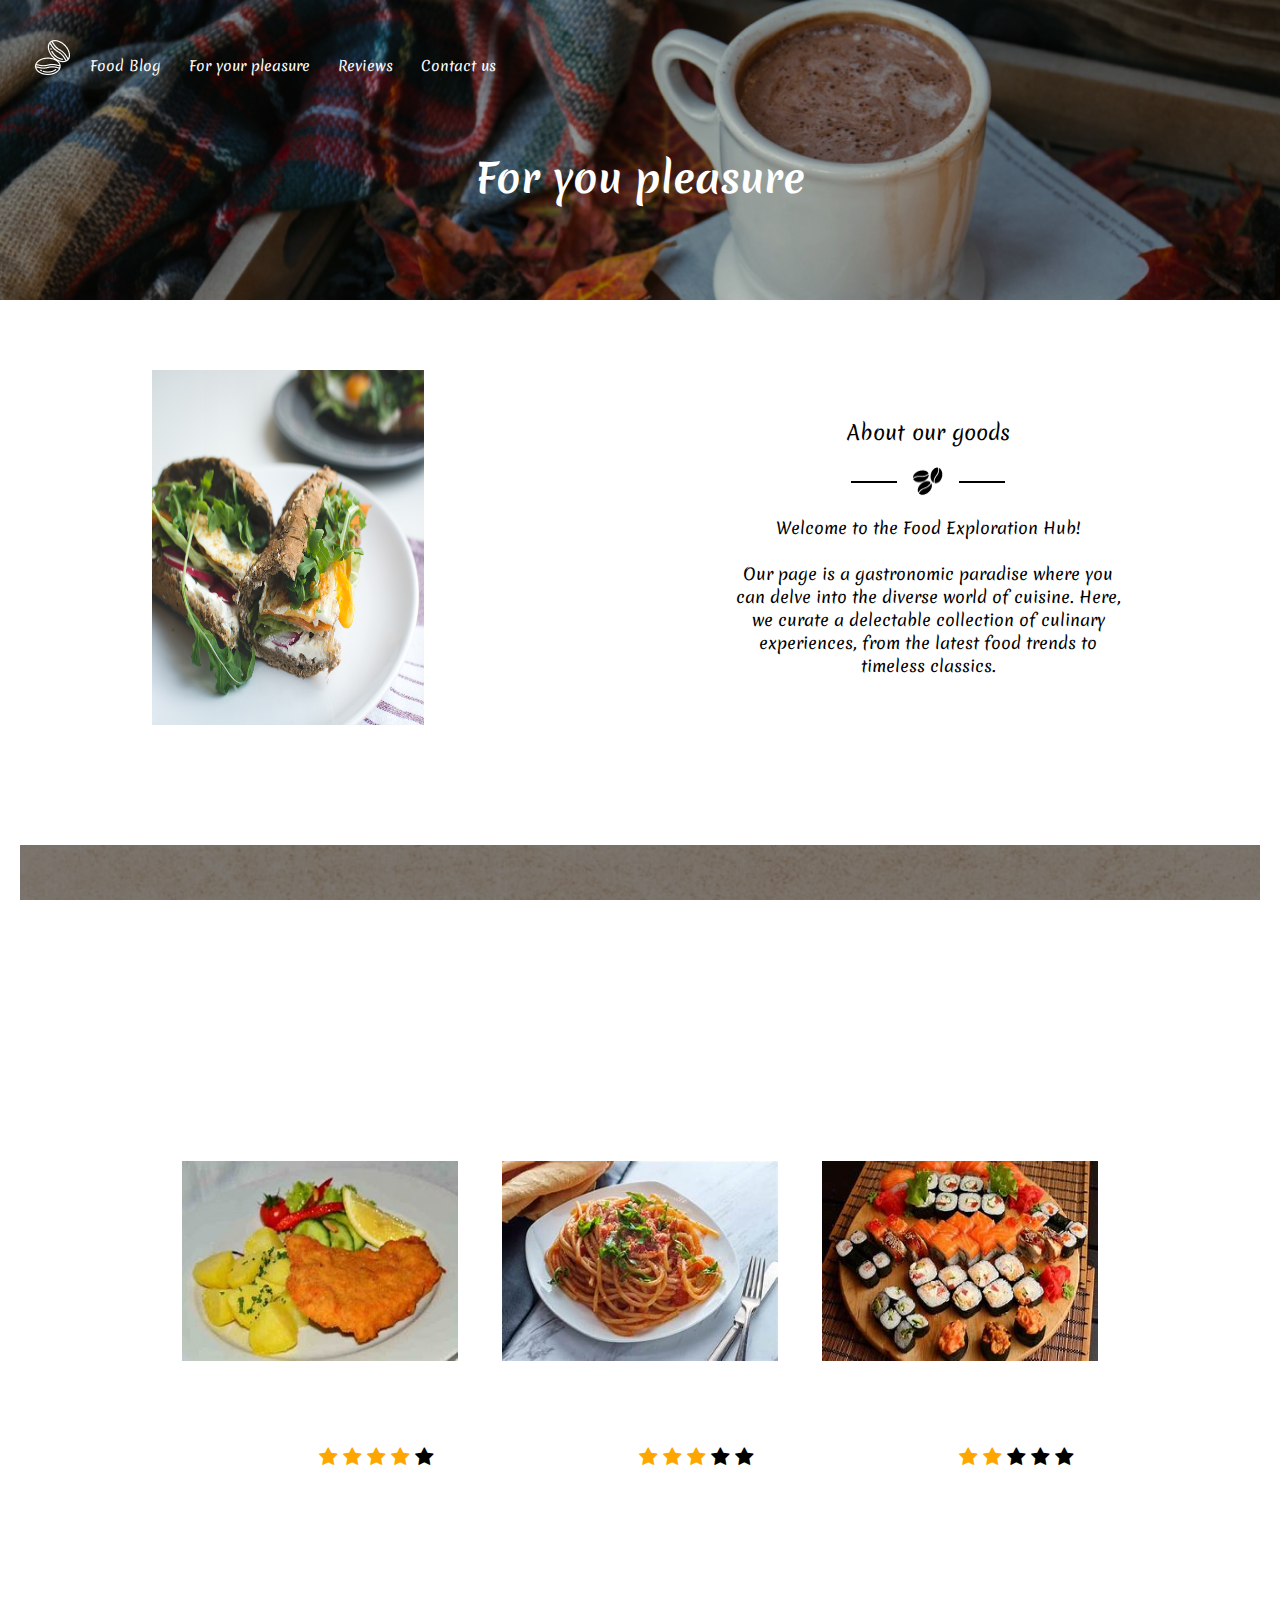
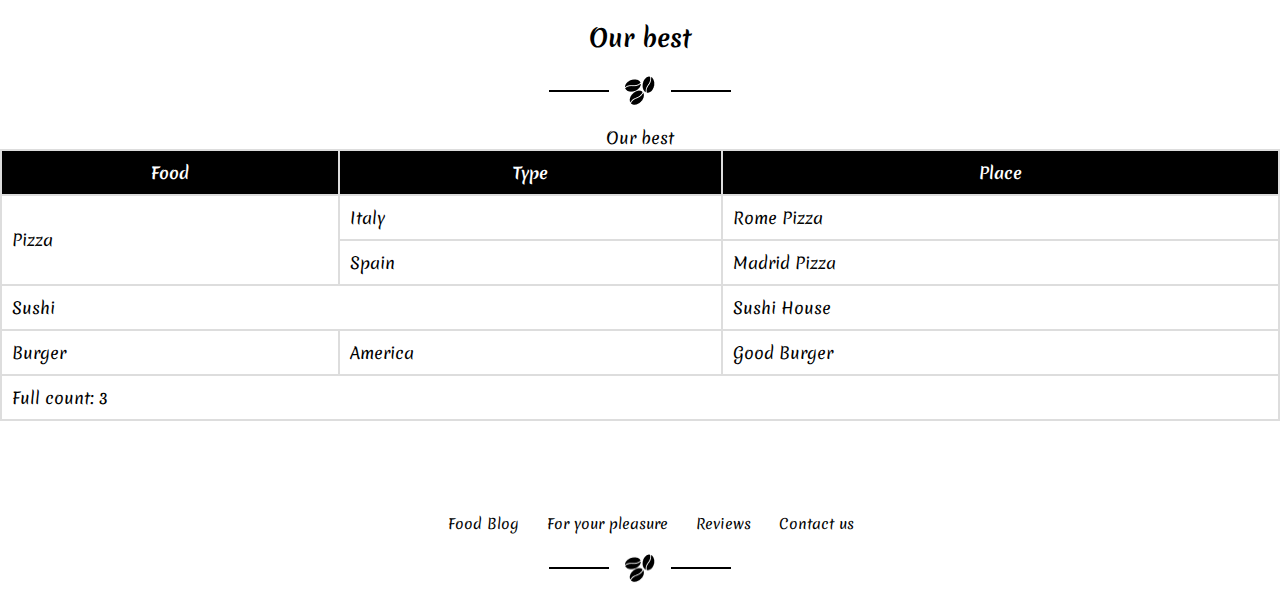
==== article1.html @ 860e97ea "Food blog after 4 sections" ====
<!DOCTYPE html>
<html lang="en">
    <head>
        <meta charset="UTF-8">
        <meta http-equiv="X-UA-Compatible" content="IE=edge">
        <meta name="viewport" content="width=device-width, initial-scale=1.0">
        <title>For your pleasure</title>
        <link rel="stylesheet" href="https://cdnjs.cloudflare.com/ajax/libs/font-awesome/4.7.0/css/font-awesome.min.css">
        <link href="https://fonts.googleapis.com/css2?family=Merienda:wght@400;700&display=swap" rel="stylesheet">
        <link rel="stylesheet" href="./screenStyle.css">
        <link rel="stylesheet" href="./public/css/printStyle.css"  media="print">
    </head>
    <body>
        <header class="pleasure_header">
            <div class="container">
                <nav class="header_menu">
                    <img src="./fig/img/main_page/coffee_beans.png" alt="Beans" class="beans_light">
                    <ul class="menu">
                        <li class="menu_item"><a href="./index.html" class="menu_link">Food Blog</a></li>
                        <li class="menu_item"><a href="./article1.html" class="menu_link">For your pleasure</a></li>
                        <li class="menu_item"><a href="./article2.html" class="menu_link">Reviews</a></li>
                        <li class="menu_item"><a href="./article3.html" class="menu_link">Contact us</a></li>
                        <li class="menu_item none"><a href="" class="menu_link">Log in</a></li>
                    </ul>
                </nav>
                <!-- Menu Burger -->
                <div class="hamburger-menu">
                    <input id="menu__toggle" type="checkbox">
                    <label class="menu__btn" for="menu__toggle">
                        <span></span>
                    </label>
                    <ul class="menu__box">
                        <li class="menu_item"><a href="./index.html" class="menu_link">Food Blog</a></li>
                        <li class="menu_item"><a href="./article1.html" class="menu_link">For your pleasure</a></li>
                        <li class="menu_item"><a href="./article2.html" class="menu_link">Reviews</a></li>
                        <li class="menu_item"><a href="./article3.html" class="menu_link">Contact us</a></li>
                    </ul>
                </div>
            </div>
            <div class="subheader">
                <h1 class="pleasure_topic">For you pleasure</h1>
            </div>
        </header>
        <div>
            <div class="container">
                <main class="about_our_goods">
                    <div class="col">
                        <picture>
                            <source media="(max-width: 1200px)" srcset="./fig/img/for_your_pleasure/coffee.jpg">
                            <source srcset="./fig/img/for_your_pleasure/pleasure_image.jpg">
                            <img src="./fig/img/for_your_pleasure/pleasure_image.jpg" alt="pleasure_image" class="food_pleasure">
                        </picture>
                    </div>
                    <div class="col">
                        <div class="about_goods_topic">About our goods</div>
                        <div class="footer_beans">
                            <span> <img src="./fig/img/main_page/beans_dark.png" alt="Beans Dark" class="beans_dark"></span>
                        </div>
                        <p class="about_goods_decr">
                            Welcome to the Food Exploration Hub!<br> 
                            <br>
                            Our page is a gastronomic paradise where you can delve into the diverse world of cuisine. 
                            Here, we curate a delectable collection of culinary experiences, from the latest food trends to timeless classics.
                        </p>
                    </div>
                </main>
                <section class="our_goods_section">
                    <div class="container">
                        <div class="our_goods_topic">Goods Rating</div>
                        <div class="block">
                            <span><img class="beans_dark" src="./fig/img/main_page/beans_light.png" alt="beans light"></span>
                        </div>
                        <p class="about_goods">
                            Explore mouthwatering reviews and testimonials from fellow food enthusiasts who have ventured to savor remarkable dishes from various cultures. 
                            Our top picks and dish rankings from around the world will guide you on a flavorful journey across continents.<br>
                        </p>
                    </div>
                    <div class="goods_store">
                        <div class="food_item">
                            <img class="food_item_img" src="./fig/img/for_your_pleasure/razen.jfif" alt="">
                            <h3 class="food_item_name">Rezen'</h3>
                            <p class="food_item_text">Good food in Slovakia</p>
                            <div class="rating">
                                <span class="heading">User Rating</span>
                                <span class="fa fa-star checked"></span>
                                <span class="fa fa-star checked"></span>
                                <span class="fa fa-star checked"></span>
                                <span class="fa fa-star checked"></span>
                                <span class="fa fa-star"></span>
                            </div>
                        </div>
                        <div class="food_item">
                            <img class="food_item_img" src="./fig/img/for_your_pleasure/pasta.jfif" alt="">
                            <h3 class="food_item_name">Pasta</h3>
                            <p class="food_item_text">Good food in Italy</p>
                            <div class="rating">
                                <span class="heading">User Rating</span>
                                <span class="fa fa-star checked"></span>
                                <span class="fa fa-star checked"></span>
                                <span class="fa fa-star checked"></span>
                                <span class="fa fa-star"></span>
                                <span class="fa fa-star"></span>
                            </div>
                        </div>
                        <div class="food_item">
                            <img class="food_item_img" src="./fig/img/for_your_pleasure/sushi.jfif" alt="">
                            <h3 class="food_item_name">Sushi</h3>
                            <p class="food_item_text">Good food in Japan</p>
                            <div class="rating">
                                <span class="heading">User Rating</span>
                                <span class="fa fa-star checked"></span>
                                <span class="fa fa-star checked"></span>
                                <span class="fa fa-star"></span>
                                <span class="fa fa-star"></span>
                                <span class="fa fa-star"></span>
                            </div>
                        </div>
                    </div>
                </section>
                <section>
                    <h2 class="about_us_topic">Our best</h2>
                    <div class="block_dark">
                        <span><img class="beans_dark" src="./fig/img/main_page/beans_dark.png" alt="beans dark"></span>
                    </div>
                    <table>
                        <caption>Our best</caption>
                        <thead>
                            <tr>
                                <th>Food</th>
                                <th>Type</th>
                                <th>Place</th>
                            </tr>
                        </thead>
                        <tbody>
                            <tr>
                                <td rowspan="2">Pizza</td>
                                <td>Italy</td>
                                <td>Rome Pizza</td>
                            </tr>
                            <tr>
                                <td>Spain</td>
                                <td>Madrid Pizza</td>
                            </tr>
                            <tr>
                                <td colspan="2">Sushi</td>
                                <td>Sushi House</td>
                            </tr>
                            <tr>
                                <td>Burger</td>
                                <td>America</td>
                                <td>Good Burger</td>
                            </tr>
                        </tbody>
                        <tfoot>
                            <tr>
                                <td colspan="3">Full count: 3</td>
                            </tr>
                        </tfoot>
                    </table>
                </section>
            </div>
        </div>
        <footer>
            <div class="container">
                <ol class="menu_footer">
                    <li class="menu_item"><a href="./index.html" class="menu_link">Food Blog</a></li>
                    <li class="menu_item"><a href="./article1.html" class="menu_link">For your pleasure</a></li>
                    <li class="menu_item"><a href="./article2.html" class="menu_link">Reviews</a></li>
                    <li class="menu_item"><a href="./article3.html" class="menu_link">Contact us</a></li>
                </ol>
                <div class="footer_beans">
                    <span> <img src="./fig/img/main_page/beans_dark.png" alt="Beans Dark" class="beans_dark"></span>
                </div>
            </div>
        </footer>
    </body>
</html>
---- screenStyle.css ----
/* All BASIC CSS PROPS */
*{
    box-sizing: border-box;
    text-decoration: none;
    font-family: 'Merienda', sans-serif;
    margin: 0;
    padding: 0;
/* Header section */
}
html
body{
    text-rendering: optimizeLegibility;
    overflow-x: hidden;
}
.clearfix {zoom: 1;}
.clearfix:after {
    content: '.';
    clear: both;
    display: block;
    height: 0;
    visibility: hidden;
}   

header {
    background: linear-gradient(rgba(0, 0, 0, 0.75), rgba(0, 0, 0, 0.75)), url("./fig/img/main_page/main_picture.png") center center/cover no-repeat;
    height: 100vh;
    width: auto;
    background-attachment: fixed;
}
button {
    display: block;
    width: 120px;
    height: 30px;
    border: 1px solid #FFFFFF;
    box-sizing: border-box;
    border-radius: 3px;
    margin: 0 auto;
    margin-top: 27px;
}
.hamburger-menu{
    display: none;
}

.none {
    display: none;
}
.menu {
    display: flex;
    justify-content: flex-start;
    padding: 13px 70px;
    list-style-type: none;
    margin-left: 20px;
}
.menu .menu_link {
    color: #ffff;
    font-style: normal;
    font-weight: normal;
    font-size: 14px;
    line-height: 20px;
    text-decoration: none;
}
.menu .menu_item{
    padding-right: 28px;
    margin-top: 40px;
}
.menu .menu_item:last-child {
    margin-left: auto;
}
.menu_footer {
    display: flex;
    justify-content: center;
    align-items: center;
    margin-top: 50px;
    margin-left: 50px;
    list-style-type: none;
}
.menu_footer .menu_link{
    color: #000;
    font-style: normal;
    font-weight: normal;
    font-size: 14px;
    line-height: 20px;
    text-decoration: none;
    padding-right: 28px;
}
.menu_footer .menu_item {
    margin-top: 40px;
}
.beans_light {
    position: absolute;
    margin-top: 40px;
    padding-left: 35px;
}
/* Css for devider with image */
.beans {
    display: block;
    overflow: hidden;
    margin: 21px auto;
}
.block {
    overflow: hidden;
    text-align: center;
    font-size: 5px;
}
.block span {
    display: inline-block;
    vertical-align: middle;
}
.block:before, .block:after {
    content: "";
    display: inline-block;
    vertical-align: middle;
    width: 60px;
    height: 2px;
    background-color: white;
    position: relative;
}
.block:before {
    margin-left: -100%;
    left: -14px;
}
.block:after {
    margin-right: -100%;
    right: -14px;
}
.block_dark {
    overflow: hidden;
    text-align: center;
    font-size: 5px;
}
.block_dark span {
    display: inline-block;
    vertical-align: middle;
}
.block_dark:before, .block_dark::after {
    content: "";
    display: inline-block;
    vertical-align: middle;
    width: 60px;
    height: 2px;
    background-color: black;
    position: relative;
}
.block_dark:before {
    margin-left: -100%;
    left: -14px;
}
.block_dark::after {
    margin-right: -100%;
    right: -14px;
}
.footer_beans{
    overflow: hidden;
    text-align: center;
    font-size: 5px;
}
.footer_beans span {
    display: inline-block;
    vertical-align: middle;
}
.footer_beans:before, .footer_beans::after {
    content: "";
    display: inline-block;
    vertical-align: middle;
    width: 60px;
    height: 2px;
    background-color: black;
    position: relative;
}
.footer_beans:before {
    margin-left: -100%;
    left: -14px;
}
.footer_beans::after {
    margin-right: -100%;
    right: -14px;
}
/* Main page CSS */
.about_food {
    font-style: normal;
    font-weight: bold;
    font-size: 40px;
    line-height: 58px;
    color: #FFFFFF;
    text-align: center;
    margin-top: 111px;
}
.subheader_text {
    font-style: normal;
    font-weight: bold;
    font-size: 24px;
    line-height: 35px;
    color: #FFFFFF;
    text-align: center;
    margin-top: 35.27px;
}
.subheader_question {
    font-style: normal;
    font-weight: bold;
    font-size: 24px;
    line-height: 35px;
    color: #FFFFFF;
    text-shadow: 0px 4px 4px rgba(0, 0, 0, 0.25);
    text-align: center;
    margin-top: 20px;
}
.about_us{
    /* margin-bottom: 20px; */
    padding: 20px;
    background: url("./fig/img/main_page/Mask_Group.png") center center/cover no-repeat;
}
.about_us_topic{
    font-style: normal;
    font-weight: bold;
    font-size: 24px;
    line-height: 35px;
    text-align: center;
    color: #000000;
    margin-top: 80px;
}
.contacts_info {
    display: flex;
    flex-direction: column;
    justify-content: center;
    align-items: center;
    padding-bottom: 30px;
}
.my_contacts_footer {
    display: flex;
    justify-content: space-evenly;
    align-items: center;
    flex-wrap: wrap;
}
.main_text_wrapper {
    display: flex;
    flex-direction: column;
    justify-content: center;
    align-items: center;
    margin: auto;
    text-align: center;
}
.more{
    text-decoration: none;
    width: 120px;
    height: 30px;
    box-sizing: border-box;
    font-style: normal;
    font-weight: bold;
    font-size: 14px;
    line-height: 20px;
    background-color: Transparent;
    background-repeat: no-repeat;
    cursor:pointer;
    overflow: hidden;
    color: white;
    border: 1px solid #FFFFFF;
    text-align: center;
    text-transform: uppercase;
    letter-spacing: 1.3px;
    background: none;
    border-radius: 1000px;
    box-shadow: 12px 12px 24px rgba(136, 136, 136, 0.64);
    transition: all 0.3s ease-in-out 0s;
    cursor: pointer;
    position: relative;
    margin-top: 20px;
    text-align: center;
    padding: 0px;
}
.more:focus{
    outline: none;
}
.btn_wrap {
    height: auto;
    display: flex;
    align-items: center;
    justify-content: center;
}
.more::before {
    content: '';
    border-radius: 1000px;
    min-width: calc(300px + 12px);
    min-height: calc(60px + 12px);
    border: 6px solid #ffffff;
    box-shadow: 0 0 60px rgba(255, 255, 255, 0.64);
    position: absolute;
    top: 50%;
    left: 50%;
    transform: translate(-50%, -50%);
    opacity: 0;
    transition: all .3s ease-in-out 0s;
}
.more:hover, .more:focus {
    color: white;
    transform: translateY(-6px);
    outline: none;
    text-decoration: none;
}
.more:hover::before, .more:focus::before {
    opacity: 1;
    outline: none;
    text-decoration: none;
}
.more::after {
    content: '';
    width: 30px;
    height: 30px;
    border-radius: 100%;
    border: 6px solid #ffffff;
    position: absolute;
    z-index: -1;
    top: 50%;
    left: 50%;
    transform: translate(-50%, -50%);
    animation: ring 1.5s infinite;
    text-decoration: none;
}
.more:hover::after, .more:focus::after {
    animation: none;
    display: none;
    text-decoration: none;
}
@keyframes ring {
    0% {
        width: 30px;
        height: 30px;
        opacity: 1;
   }
    100% {
        width: 300px;
        height: 300px;
        opacity: 0;
   }
}
.footer_contacts{
    mix-blend-mode: multiply;
    width: 150px;
}
.about_us_text{
    width: 589px;
    height: 223px;
    font-family: Merienda;
    font-style: normal;
    font-weight: normal;
    font-size: 14px;
    line-height: 20px;
    color: #000000;
    margin: 40.7px auto;
    text-align: center;
}
.all_rights_text {
    font-size: 18px;
    text-align: center;
    margin-top: 5px;
}
.svg_icon {
    position: absolute;
    margin-top: 40px;
    padding-left: 35px;
}
/* Table */
table {
    width: 100%;
    border-collapse: collapse;
}
th, td {
    padding: 10px;
    text-align: left;
    border: 2px solid #ddd;
}
th {
    background-color: #000000;
    color: white;
    text-align: center;
}
/* For your pleasure page CSS */
.pleasure_header{
    position: relative;
    background: url("./fig/img/for_your_pleasure/for_your_pleasure_main.png") center center/cover no-repeat;
    height: 300px;
}
.pleasure_topic{
    font-style: normal;
    font-weight: bold;
    font-size: 40px;
    line-height: 58px;
    color: #FFFFFF;
    text-align: center;
    margin-top: 60px;
}
.food_pleasure{
    width: 272px;
    height: 355px;
    display: block;
    margin: 70px auto;
}
.pleasure_text{
    display: block;
    width: 346px;
    height: 232px;
    font-style: normal;
    font-weight: normal;
    font-size: 14px;
    line-height: 20px;
    text-align: center;
    color: #000000;
    margin: 0 auto;
}
.about_goods {
    width: 589px;
    font-family: Merienda;
    font-style: normal;
    font-weight: normal;
    font-size: 14px;
    line-height: 20px;
    color: white;
    margin: 20px auto;
    text-align: center;
}
.about_our_goods {
    display: flex;
    justify-content: space-evenly;
    align-items: start;
    flex-wrap: wrap;
    margin-bottom: 50px;
}
.col {
    width: auto;
    display: flex;
    flex-direction: column;
    justify-content: center;
    align-items: center;
    margin: auto;
    /* margin-right: 15px; */
}
.about_goods_topic {
    text-align: center;
    font-size: 20px 
}
.about_goods_decr{
    max-width: 400px;
    text-align: center;
}
.goods_store {
    display: flex;
    justify-content: center;
    align-items: center;
    flex-wrap: wrap;
    margin: 30px;
}
.food_item {
    text-align: center;
    margin: 10px;
    max-width: 300px;
    border: 2px solid white;
    padding: 10px;
    border-radius: 9px;
}
.food_item_name {
    color: white;
    margin-top: 10px;
}
.food_item_text {
    margin: 10px;
    color: white;
}
.heading {
    font-size: 15px;
    margin-right: 20px;
    color: white;
}
.fa {
    font-size: 20px;
}
/* 
.section-form {
    display: flex;
    justify-content: center;
    flex-direction: column;
    flex-wrap: wrap;
    width: 100%;
} */
/* .row {
    display: flex;
    flex-direction: row;
    align-items: start;
    justify-content: space-between;
    margin-right: -15px;
    margin-left: -15px;
} */

.column {
    display: flex;
    flex-direction: column;
    justify-content: space-between;
    margin-right: -15px;
    margin-left: -15px;
}
.fa:hover {
    color: orange;
    font-size: 25px;
}
.checked {
    color: orange;
}
.food_item_img {
    width: 100%;
    height: 200px;
}
.our_goods_section {
    position: relative;
    background: linear-gradient(rgba(0, 0, 0, 0.5), rgba(0, 0, 0, 0.5)), url("./fig/img/main_page/Mask_Group.png") center center/cover no-repeat;
    background-attachment: fixed;
    margin: 20px;
    padding: 20px;
}
.our_goods_topic {
    font-style: normal;
    font-weight: bold;
    font-size: 24px;
    line-height: 35px;
    text-align: center;
    color: white;
    padding-top: 40px;
}
.beans_dark{
    display: block;
    width: 29.3px;
    height: 29.3px;
    margin: 20px auto;
}
.cart_of_reviews_all{
    display: flex;
    flex-wrap: wrap;
    justify-content: space-evenly;
    align-items: center;
    margin: auto;
    max-width: 850px;
}
/* Reviews page CSS */
.Searching {
    margin-top: 65px;
}
.search_content{
    display: flex;
    justify-content: space-evenly;
    align-items: center;
    flex-wrap: wrap;
}
.filter_content{
    display: flex;
    flex-wrap: wrap;
}
.our_reviews {
    position: relative;
    background: linear-gradient(rgba(0, 0, 0, 0.7), rgba(0, 0, 0, 0.7)), url("./fig/img/reviews_page/main_picture.jpg") center center/cover no-repeat;
    background-attachment: fixed;
    height: 400px;
}
.seaching{
    height: 300px;
}
.search_form{
    font-style: normal;
    font-weight: normal;
    font-size: 14px;
    line-height: 20px;
    text-align: center;
    color: rgba(0, 0, 0, 0.5);
}
.filter_buttons {
    display: flex;
    justify-content: center;
    align-items: center;
    flex-wrap: wrap;
}
#searchBar {
    width: 100%;
    margin-left: 15px;
    height: 32px;
    border-radius: 3px;
    border: 1px solid black;
    padding: 5px 10px;
    font-size: 12px;
}
#searchWrapper {
    position: relative;
}
#searchWrapper::after {
    content: '';
    position: absolute;
    top: 7px;
    right: 15px;
}
.button_filter_reviews{
    width: 75px;
    height: 30px;
    margin: 10px 10px ;
    font-style: normal;
    font-weight: normal;
    font-size: 12px;
    line-height: 17px;
    color: #000000;
    background: rgb(255, 255, 255);
    cursor: pointer;
    display: block;
    border-radius: 20%;
    border-color: black;
    box-shadow: 1px 0px 36px 0px rgba(0, 0, 0, 0.08);
    transition: all 0.4s cubic-bezier(0.215, 0.61, 0.355, 1) 0s;
}
.button_filter_reviews:hover {
    color: white;
    background-color: black;
    width: 85px;
    height: 35px;
    border-radius: 20%;
}
[type=search] {
    outline-offset: -2px;
    text-align: center;
}
.text{
    /* margin-left: 150px; */
    margin-top: 3px;
    font-style: normal;
    font-weight: normal;
    font-size: 14px;
    line-height: 20px;
    text-align: center;
    color: #000000;
}
.cart_of_review {
    width: 220px;
    height: 260px;
    box-shadow: 30px 5px 15px #ead0af;
    border-radius: 8px;
    color: #FAEBD7;
    margin-top: 60px;
    cursor: pointer;
}
.person_img {
    max-width: 400px;
    max-height: 120px;
    display: block;
    margin: 20px auto;
    border-radius: 10px;
}
.looking_for{
    text-align: center;
}
h1 {
    color: #eee;
    margin-bottom: 30px;
}
.customer_reviews_topic{
    font-style: normal;
    font-weight: bold;
    font-size: 40px;
    line-height: 58px;
    color: #FFFFFF;
    margin-top: 60px;
    text-align: center;
}
/* Contact US page CSS */
.contact_us{
    position: relative;
    background: url("./fig/img/contact_us/contact_us.png") center center/cover no-repeat;
    height: 300px;
}
.tell_section{
    font-style: normal;
    font-weight: normal;
    font-size: 24px;
    line-height: 35px;
    color: #000000;
    text-align: center;
    margin-top: 60px;
}
.contact-form {
    width: 40%;
    margin: 0 auto;
}
input[type=text], input[type=url], input[type=email], select{
    width: 70%;
    padding: 7px;
    border-radius: 3px;
    background: #FFFFFF;
    border: 1px solid rgba(0, 0, 0, 0.49);
    box-shadow: 4px 4px 20px rgba(0, 0, 0, 0.25);
    margin-top: 27px;
}
input:invalid, textarea:invalid{
    border-color: red;
}
input:valid{
    border: none;
}


textarea {
    width: 350px;
    height: 120px;
    background: #FFFFFF;
    border: 1px solid rgba(0, 0, 0, 0.49);
    box-shadow: 4px 4px 20px rgba(0, 0, 0, 0.25);
    border-radius: 4px;
    display: block;
    margin: 30px auto;
}
*:focus {
    outline: none;
}
label{
    margin-top: 30px;
    font-style: normal;
    font-weight: normal;
    font-size: 18px;
    line-height: 26px;
    color: #000000;
}
.message{
    text-align: center;
    margin-top: 30px;
}
.send_us{
    display: block;
    width: 120px;
    height: 30px;
    background: #FFFFFF;
    border: 1px solid rgba(0, 0, 0, 0.49);
    box-shadow: 4px 4px 20px rgba(0, 0, 0, 0.25);
    border-radius: 4px;
    font-style: normal;
    font-weight: 400;
    font-size: 16px;
    line-height: 17px;
    text-align: center;
}
.send_us:hover{
    background: #000;
    color: whitesmoke;
    transition: all 0.75s ease 0s;
}
.name{
    font-style: normal;
    font-weight: normal;
    font-size: 14px;
    line-height: 20px;
    text-align: center;
    color: #000000;
    margin-top: 14px;
}
.country{
    font-style: normal;
    font-weight: normal;
    font-size: 14px;
    line-height: 20px;
    color: #000000;
    margin-top: 14px;
    margin-right: 25px;
    text-align: end;
}
.final_review{
    font-style: normal;
    font-weight: bold;
    font-size: 18px;
    line-height: 22px;
    color: #000000;
    margin-top: 18px;
    text-align: center;
}

.form_actions {
    display: block;
}



/* Media /////////// */

@media only screen and (max-width: 1082px){
    input[type=text], input[type=url], input[type=email], select {
        width: 200px;
        padding: 7px;
        border-radius: 3px;
        background: #FFFFFF;
        border: 1px solid rgba(0, 0, 0, 0.49);
        box-shadow: 4px 4px 20px rgb(0 0 0 / 25%);
        margin-top: 27px;
    }
}

@media  only screen and (max-width: 991px) {
    .search_content {
        display: flex;
        flex-direction: column;
    }
    p{
        text-align: center;
    }
    [type=search] {
        outline-offset: -5px;
        text-align: center;
    }
    #searchBar {
        width: 300px;
        margin-top: 35px;
    }
    .buttons {
        display: flex;
        justify-content: center;
        align-items: center;
        padding: 0;;
    }
    .text {
        margin-top: 50px;
    }
    .button_filter_reviews {
        width: 75px;
        height: 30px;
        margin-top: 35px;
        font-style: normal;
        font-weight: normal;
        font-size: 12px;
        line-height: 17px;
        color: #000000;
        cursor: pointer;
        margin-right: 10px;
    }
}

@media only screen and (max-width: 918px) {
    input[type=text], input[type=url], input[type=email], select {
        width: 190px;
    }
}
@media only screen and (max-width: 884px) {
    input[type=text], input[type=url], input[type=email], select {
        width: 200px;
        display: block;
        margin: 10px auto;
    }
    label {
        display: block;
        text-align: center;
        margin-top: 30px;
        font-style: normal;
        font-weight: normal;
        font-size: 18px;
        line-height: 26px;
        color: #000000;
    }
    .about_goods {
    width: 400px;
    font-family: Merienda;
    font-style: normal;
    font-weight: normal;
    font-size: 14px;
    line-height: 20px;
    color: white;
    margin: 20px auto;
    text-align: center;
    }
    .header_burger{
        display: none;
    }
}
 @media screen and (max-width: 768px) {
    .about_us_text{
        width: 500px;
    }
    .subheader_text{
        font-size: 21px;
    }
    .subheader_question{
        font-size: 21px;
    }

    textarea {
        width: 250px;
    }
}
@media screen and (max-width: 767px) {

    .menu .menu_link {
        color: #ffff;
        font-style: normal;
        font-weight: normal;
        line-height: 20px;
        text-decoration: none;
    }
    .menu_footer .menu_link {
        color: #000;
        font-style: normal;
        font-weight: normal;
        font-size: 14px;
        line-height: 20px;
        text-decoration: none;
        padding-right: 21px;
    }
    .about_coffee {
        font-size: 24px;
    }
    .menu_footer {
        display: flex;
        justify-content: center;
        align-items: center;
        margin-top: 50px;
        margin-left: 40px;
        list-style-type: none;
    }
    .beans_light_footer {
        position: absolute;
        margin-left: -210px;
        margin-top: 20px;
    }
    .about_our_beans {
        height: 900px;
    }
    .person {
        display: block;
        margin: 30px auto;
    }
    .our_beans{
        margin-top: 30px;
    }
    .about_our_pleasure {
        height: 900px;
    }
    .cart_of_coffee {
        margin-top: 100px;
    }
    
    /* Menu Burger */

    #menu__toggle {
        opacity: 0;
      }
      .menu__btn {
        display: flex;
        align-items: center;
        position: fixed;
        top: 20px;
        left: 20px;
        width: 26px;
        height: 26px;
        cursor: pointer;
        z-index: 3;
      }
      .menu__btn > span,
      .menu__btn > span::before,
      .menu__btn > span::after {
        display: block;
        position: absolute;
        width: 100%;
        height: 2px;
        background-color: white;
      }
      .menu__btn > span::before {
        content: '';
        top: -8px;
      }
      .menu__btn > span::after {
        content: '';
        top: 8px;
      }
      .menu__box {
        display: block;
        position: fixed;
        visibility: hidden;
        top: 0;
        left: -100%;
        width: 184px;
        height: 100%;
        margin: 0;
        padding: 80px 0;
        list-style: none;
        text-align: center;
        box-shadow: 1px 0px 6px rgba(0, 0, 0, .2);
        background-color: #2F4F4F;
        z-index: 2;

      }
      .menu__item {
        display: block;
        padding: 12px 24px;
        color: rgb(255, 255, 255);
        font-family: 'Roboto', sans-serif;
        font-size: 20px;
        font-weight: 600;
        text-decoration: none;
      }
      .menu__item:hover {
        background-color: #CFD8DC;
      }
      #menu__toggle:checked ~ .menu__btn > span {
        transform: rotate(45deg);
      }
      #menu__toggle:checked ~ .menu__btn > span::before {
        top: 0;
        transform: rotate(0);
      }
      #menu__toggle:checked ~ .menu__btn > span::after {
        top: 0;
        transform: rotate(90deg);
      }
      #menu__toggle:checked ~ .menu__box {
        visibility: visible;
        left: 0;
      }
      .header_menu{
          display: none;
      }
      .hamburger-menu{
          display: block;
      }
      a {
        color: white;
        text-decoration: none;
        background-color: transparent;
        margin-top: 50px;
      }
      .menu__box .menu_item{
        margin-top: 20px;
    }
    .menu_link:focus {
        outline: none;
    }
    .menu_link{
        text-decoration: none;
    }
    .about_it_footer .footer_menu{
        display: none;
    }


}
@media screen and (max-width: 721px) {
    input[type=text], input[type=url], input[type=email], select {
        width: 200px;
        display: block;
        margin: 10px auto;
    }
    label {
        display: block;
        text-align: center;
        margin-top: 30px;
        font-style: normal;
        font-weight: normal;
        font-size: 18px;
        line-height: 26px;
        color: #000000;
    }

    .rating {
        width: 250px;
    }
}
@media screen and (max-width: 630px) {
    .about_us_text {
        width: 400px;
    }
    .about_us {
        height: auto;
    }

    .about_goods {
        width: 350px;
        font-family: Merienda;
        font-style: normal;
        font-weight: normal;
        font-size: 14px;
        line-height: 20px;
        color: white;
        margin: 20px auto;
        text-align: center;
    }
    .feedback_message {
        font-style: normal;
        font-weight: normal;
        font-size: 27px;
        line-height: 52px;
        text-align: center;
        color: #000000;
        margin-top: 128px;
    }
    
}
@media screen and (max-width: 539px){
.menu_footer {
    display: flex;
    justify-content: center;
    align-items: center;
    margin-top: 50px;
    margin-left: 35px;
    list-style-type: none;
    }
}

@media screen and (max-width: 534px){
    .menu_footer {
        display: none;
    }
}

@media screen and (max-width: 515px){
    .subheader_text {
        font-size: 18px;
    }
    .subheader_question {
        font-size: 18px;
    }
    .contact-form {
        width: 50%;
        margin: 0 auto;
    }
    .about_goods {
        width: 300px;
        font-family: Merienda;
        font-style: normal;
        font-weight: normal;
        font-size: 12px;
        line-height: 15px;
        color: white;
        margin: 20px auto;
        text-align: center;
    }
} 
@media screen and (max-width: 420px){
    .subheader_text {
        font-size: 15px;
    }
    .subheader_question {
        font-size: 15px;
    }
    .about_us_text {
        width: 300px;
        font-size: small;
        font-weight: 500;
        margin: 10px auto;
    }
    .about_food {
        font-size: 35px;
    }
    
    textarea {
        width: 200px;
    }
    .about_goods {
        display: none;
    }
}
@media screen and (max-width: 370px){
    .subheader_text {
        font-size: 14px;
    }
    .subheader_question {
        font-size: 14px;
    }
    #searchBar {
        width: 250px;
        margin-top: 35px;
    }
    .feedback_message {
        font-style: normal;
        font-weight: normal;
        font-size: 20px;
        line-height: 52px;
        text-align: center;
        color: #000000;
        margin-top: 128px;
    }

    .about_goods {
        display: none;
    }
}

@media screen and (max-width: 330px){
    .about_us_text {
        width: 300px;
        font-size: 11px;
        font-weight: 500;
        margin: 10px auto;
    }
    .about_food {
        font-size: 35px;
    }
    .subheader_text {
        font-size: 18px;
    }
}
---- public/css/printStyle.css ----
body {
    background: none !important;
    box-shadow: none !important;
}

.header, .hamburger-menu, .menu, footer, .menu_footer {
    display: none !important;
}

h1, h2, h3, h4, h5, p, a, span, div,tr,th, td {
    color: black !important;
    font-family: "Times New Roman", serif !important;
}

.pleasure_header, .our_reviews, .contact_us {
    height: 10px !important;
}

section {
    page-break-before: always !important;
}
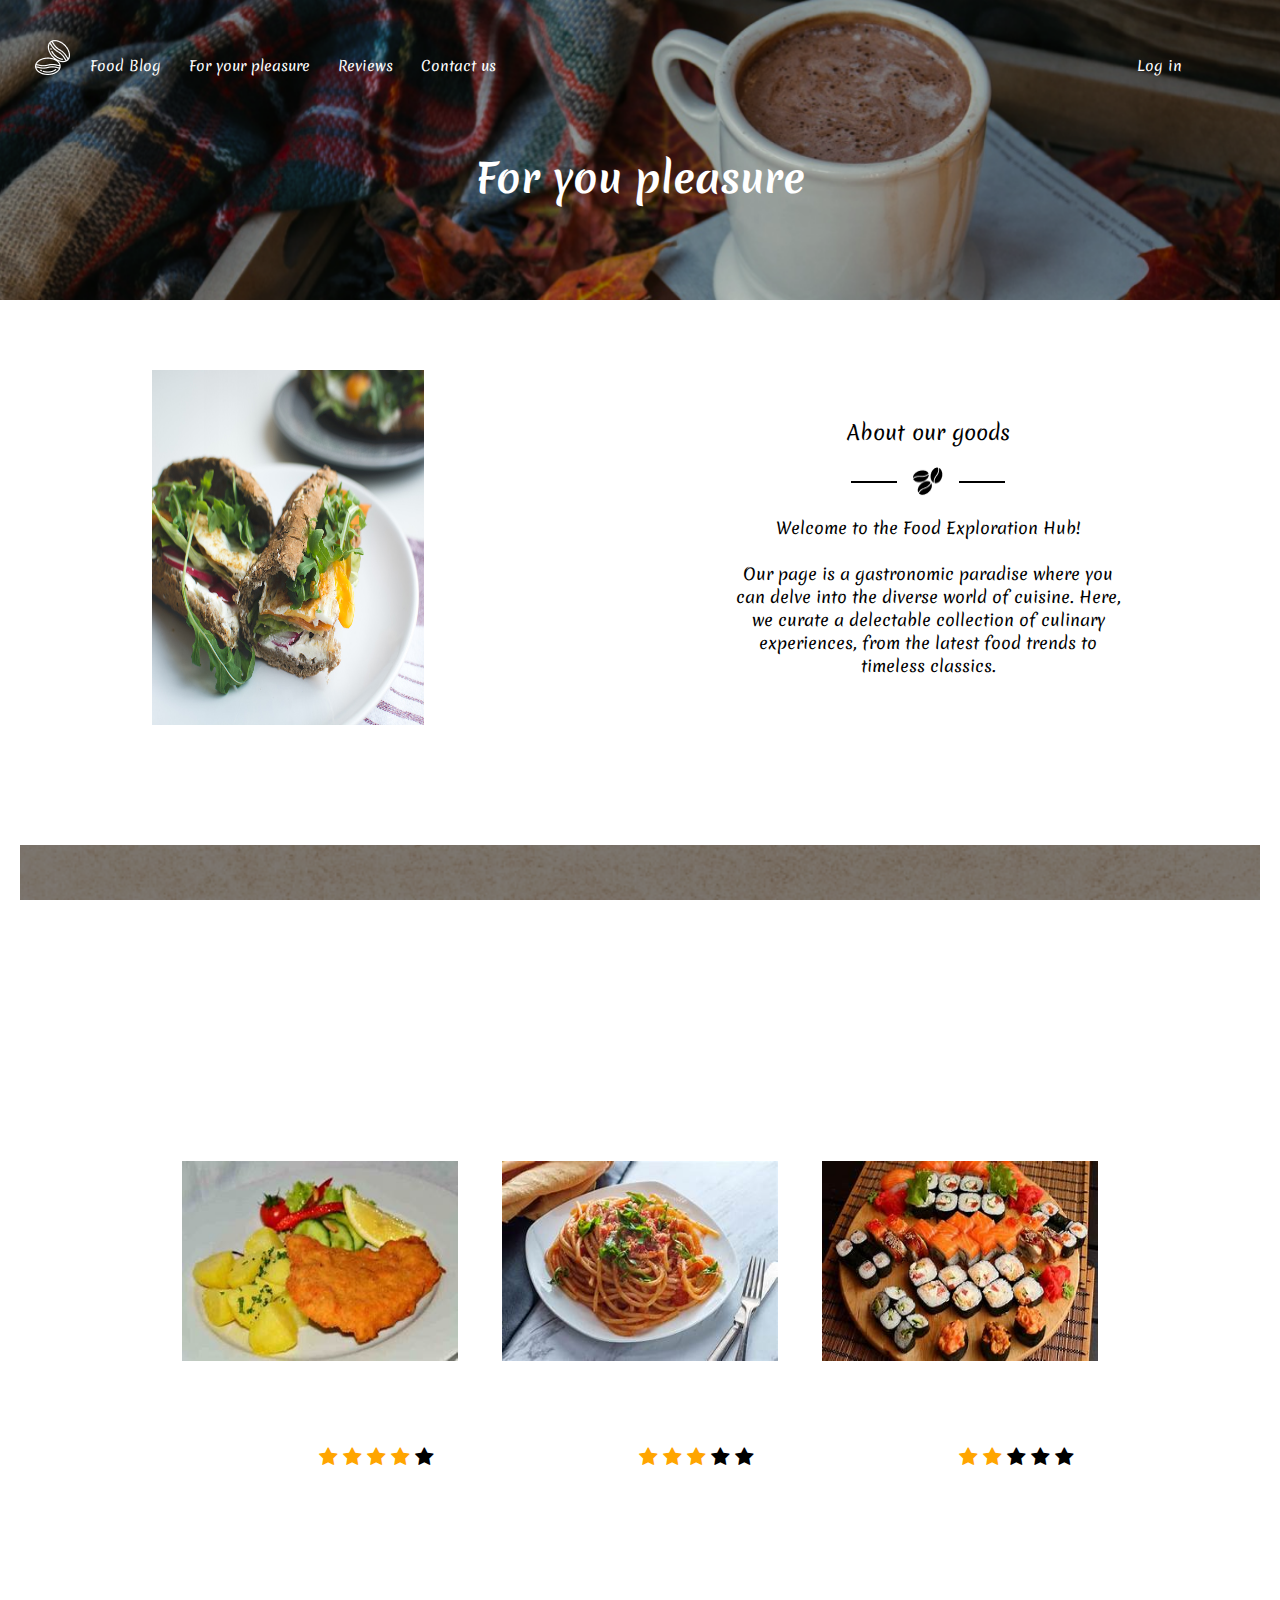
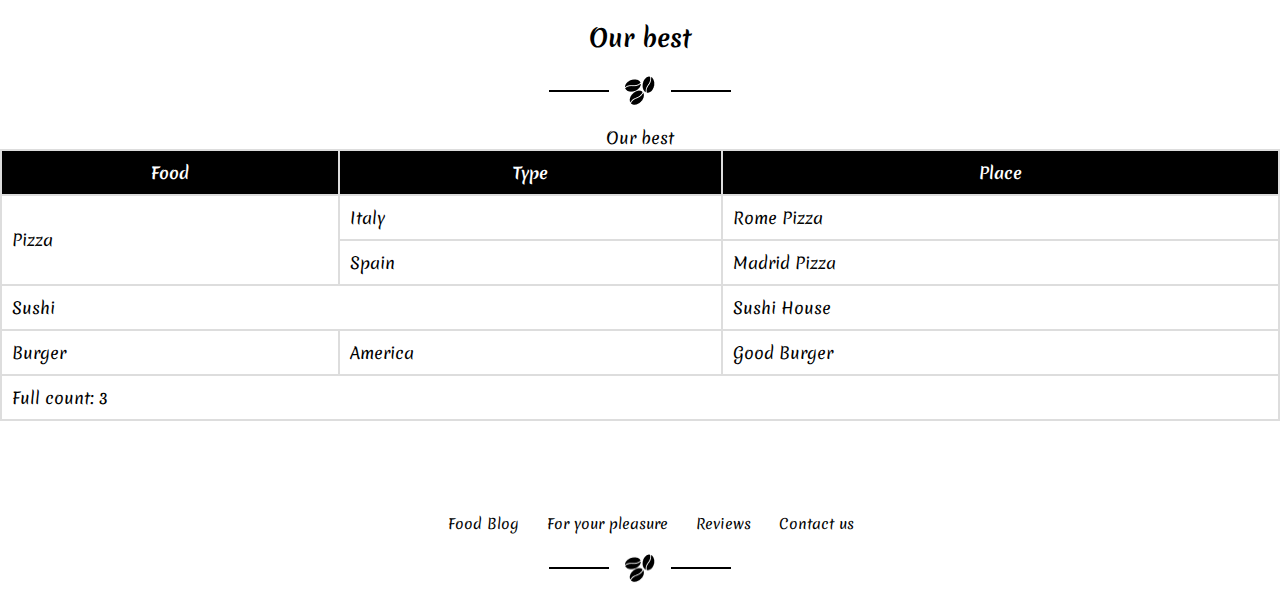
==== commit 1e5bff9e: "3-4 ulohy" ====
--- a/article1.html
+++ b/article1.html
@@ -20,7 +20,7 @@
                         <li class="menu_item"><a href="./article1.html" class="menu_link">For your pleasure</a></li>
                         <li class="menu_item"><a href="./article2.html" class="menu_link">Reviews</a></li>
                         <li class="menu_item"><a href="./article3.html" class="menu_link">Contact us</a></li>
-                        <li class="menu_item none"><a href="" class="menu_link">Log in</a></li>
+                        <li class="menu_item"><a href="" class="menu_link">Log in</a></a></li>
                     </ul>
                 </nav>
                 <!-- Menu Burger -->
@@ -64,7 +64,7 @@
                         </p>
                     </div>
                 </main>
-                <section class="our_goods_section">
+                <aside class="our_goods_section">
                     <div class="container">
                         <div class="our_goods_topic">Goods Rating</div>
                         <div class="block">
@@ -116,7 +116,7 @@
                             </div>
                         </div>
                     </div>
-                </section>
+                </aside>
                 <section>
                     <h2 class="about_us_topic">Our best</h2>
                     <div class="block_dark">
@@ -160,8 +160,8 @@
                 </section>
             </div>
         </div>
-        <footer>
-            <div class="container">
+        <footer class="container">
+            <!-- <div class="container"> -->
                 <ol class="menu_footer">
                     <li class="menu_item"><a href="./index.html" class="menu_link">Food Blog</a></li>
                     <li class="menu_item"><a href="./article1.html" class="menu_link">For your pleasure</a></li>
@@ -171,7 +171,7 @@
                 <div class="footer_beans">
                     <span> <img src="./fig/img/main_page/beans_dark.png" alt="Beans Dark" class="beans_dark"></span>
                 </div>
-            </div>
+            <!-- </div> -->
         </footer>
     </body>
 </html>
--- a/screenStyle.css
+++ b/screenStyle.css
@@ -631,8 +631,8 @@
     color: #000000;
 }
 .cart_of_review {
-    width: 220px;
-    height: 260px;
+    width: 250px;
+    height: 320px;
     box-shadow: 30px 5px 15px #ead0af;
     border-radius: 8px;
     color: #FAEBD7;
@@ -640,7 +640,7 @@
     cursor: pointer;
 }
 .person_img {
-    max-width: 400px;
+    max-width: 220px;
     max-height: 120px;
     display: block;
     margin: 20px auto;
@@ -695,6 +695,13 @@
 }
 input:valid{
     border: none;
+}
+
+input[type=radio] {
+    padding: 7px;
+    border-radius: 3px;
+    border: 1px solid rgba(0, 0, 0, 0.49);
+    margin: 15px;
 }
 
 
@@ -761,14 +768,27 @@
     margin-right: 25px;
     text-align: end;
 }
-.final_review{
+.final_review {
     font-style: normal;
     font-weight: bold;
     font-size: 18px;
-    line-height: 22px;
+    line-height: 20px;
     color: #000000;
     margin-top: 18px;
     text-align: center;
+    max-height: 30px;
+    max-width: 210px;
+    display: block;
+    margin: 0 auto;
+    overflow: hidden;
+    white-space: nowrap;
+    text-overflow: ellipsis;
+}
+
+hr {
+    width: 50%;
+    display: block;
+    margin: 10px auto;
 }
 
 .form_actions {
